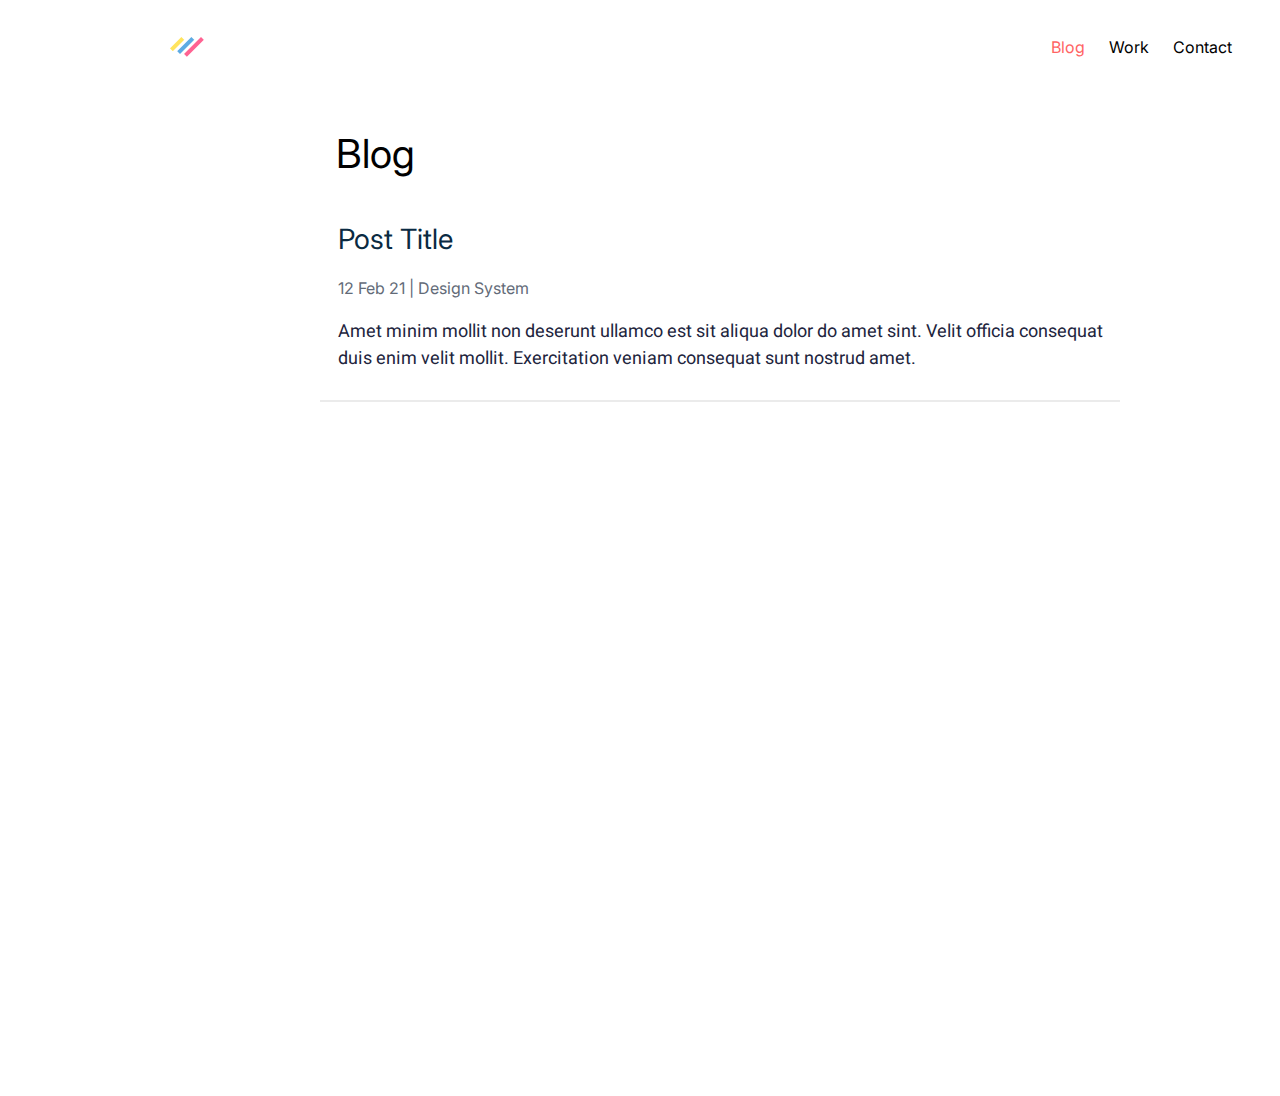
==== blog.html @ 0a076d0d "first page rdy and second almost" ====
<!DOCTYPE html>
<html lang="en">
<head>
    <meta charset="UTF-8">
    <meta http-equiv="X-UA-Compatible" content="IE=edge">
    <meta name="viewport" content="width=device-width, initial-scale=1.0">
    <title>Blog</title>
    <link rel="preconnect" href="https://fonts.googleapis.com">
    <link rel="preconnect" href="https://fonts.gstatic.com" crossorigin>
    <link href="https://fonts.googleapis.com/css2?family=Heebo&family=Inter:wght@500;600;700&display=swap" rel="stylesheet">
    <link rel="stylesheet" href="index.css">
</head>
<body>
    <header class="header">
        <div class="header-container">            
            <div class="header__logo">
                <img 
                srcset="images/logo.png,
                images/logo@2x.png 2x"
                src="images/logo.png" 
                alt="error">
            </div>
            <div class="header-menu">
                <a href="blog.html" class="menu_paragraphactiv">Blog</a>
                <a href="work.html" class="menu_paragraph">Work</a>
                <a href="index.html" class="menu_paragraph">Contact</a>
            </div>
        </div>
    </header>
    <main>
        <div class="blog-title">
            <p>Blog</p>
        </div>
        <div class="blogpost-container">
            <div class="blog-container">                           
                <div class="blogpost-content">
                    <div class="post-content__title">
                        <p>Post Title</p>
                    </div>
                    <div class="post-content__subtitle">
                        <p>12 Feb 21   |   Design System</p>
                    </div>
                    <p class="blog-container__text">Amet minim mollit non deserunt ullamco est sit aliqua dolor do amet sint. Velit officia consequat duis enim velit mollit. Exercitation veniam consequat sunt nostrud amet.</p>
                </div>
                
                
                 
                                                 
            </div>
        </div>
           

    </main>
    
</body>
</html>
---- index.css ----
html {
box-sizing: border-box;
    font-size: 16px;
}

*, *:before, *:after {
    box-sizing: inherit;
}

body, h1, h2, h3, h4, h5, h6, p, ol, ul {
    margin: 0;
    padding: 0;
    font-weight: normal;
}

ol, ul {
    list-style: none;
}

img {
    max-width: 100%;
    height: auto;
}


body 
{
    font-family: 'Heebo', sans-serif;
    font-family: 'Inter', sans-serif;
}

.header-container { 
    display: flex;   
    width: 1440px;
    height: 94px;
}


.header__logo {
    padding-top: 30px;
    padding-bottom: 30px;
    padding-left: 170px;   
    
}


.header-menu {
    display: flex;
    width: 211px;
    height: 19px;
    padding-top: 37.5px;    
    padding-right: 8px;
    gap: 24px;
    margin-left: 847px;
    
}

.menu_paragraph {
    
    color:#000000;
    font-style: normal;
    text-decoration: none;
    font-size: 16px;
    line-height: 19px;
    font-family: 'Inter';
}

.menu_paragraphactiv {
    
    color: #FF6464;
    font-style: normal;
    text-decoration: none;
    font-size: 16px;
    line-height: 19px;
    font-family: 'Inter';
}

.main-container {
    display: flex;
    width: 1440px;
    height: 399px;
    padding-left: 270px;
    padding-right: 270px;
    
    
}

.main-leftside {
    padding-top: 57px;
    padding-bottom: 57px;
    
}

.main-leftside_headertop{
        width: 528px;
    height: 53px;
    font-family: 'Inter';
    font-style: normal;
    font-weight: 700;
    font-size: 44px;
    line-height: 53px;
    color: #000000;
}

.main-leftside_header{
    margin-bottom: 24px;
    width: 528px;
    height: 53px;
    font-family: 'Inter';
    font-style: normal;
    font-weight: 700;
    font-size: 44px;
    line-height: 53px;
    color: #000000;


}

.main-leftside_text {
    display: inline-block;
    margin-bottom: 24px;
    width: 548px;
    font-family: 'Heebo';
    font-style: normal;
    font-weight: 400;
    font-size: 18px;
    line-height: 27px;
}

.main-leftside_button {
    display: flex;
    flex-direction: row;
    justify-content: center;
    align-items: center;
    background: #FF6464;
    border-radius: 4px;
    width: 193px;
    height: 46px;
    text-decoration: none;
    font-family: 'Inter';
    font-style: normal;
    font-weight: 600;
    font-size: 18px;
    line-height: 40px;
    text-align: center;
    color: #FFFFFF;
}

.main-container__image {
    padding-top: 40px;    
    padding-bottom: 40px;
    margin-left: 62px;

}

.posts {
    background-color: #EDF7FA;
    padding-left: 270px;
    padding-right: 270px;
    width: 1440px;
    height: 422px;
}

.posts-header {
    display: flex;
    padding-top: 40px;
    gap: 671px;

}

.posts__title {
    width: 157px;
    height: 40px;
    font-family: 'Inter';
    font-style: normal;
    font-weight: 600;
    font-size: 24px;
    line-height: 40px;
    color: #000000;
    
}

.posts__link {
    text-decoration: none;
    font-family: 'Inter';
    font-weight: 600;
    font-size: 18px;
    line-height: 40px;
    color: #00A8CC;
    
}

.posts-container {
    display: flex;
    padding-top: 32px;
    padding-bottom: 40px;
    gap: 24px;
}

.post-content {
    display: flex;
    flex-direction: column;
    align-items: flex-start;
    padding: 16px;
    gap: 8px;
    width: 438px;
    height: 238px;
    background: #FFFFFF;
    border: 2px solid #FFFFFF;
    border-radius: 8px;

}

.post-content__subtitle {
    display: flex;
    width: 406px;
    height: 24px;
    font-family: 'Inter';
    font-style: normal;
    font-weight: 500;
    font-size: 16px;
    line-height: 24px;
    color: #636B78;
    margin-top: 8px;

}

.post-content__title {
    width: 406px;
    height: 42px;
    font-family: 'Inter';
    font-style: normal;
    font-weight: 600;
    font-size: 28px;
    line-height: 42px;
    color: #0A2A42;
}

.post-content__text {
    width: 406px;
    height: 108px;
    margin-top: 10px;
    font-family: 'Heebo';
    font-style: normal;
    font-weight: 400;
    font-size: 18px;
    line-height: 27px;
    color: #21243D;

}

.work-container {
    width: 1440px;
    height: 650px;
    padding-left: 270px;
    padding-right: 270px;
}

.work-header {
    display: flex;
    padding-top: 40px;
    gap: 654px;

}
 .work__title {
    width: 170px;
    height: 40px;
    font-family: 'Inter';
    font-style: normal;
    font-weight: 600;
    font-size: 24px;
    line-height: 40px;
    color: #000000;

 }

 .work-hub {
    display: flex;
    flex-direction: row;
    align-items: center;
    padding: 16px 0px;
    gap: 24px;
    width: 900px;
    height: 251px;
    box-shadow: 0px 2px 0px rgba(0, 0, 0, 0.08);
    border-radius: 0px;

 }

 .work-hub__title {
    width: 585px;
    height: 42px;
    font-family: 'Inter';
    font-style: normal;
    font-weight: 600;
    font-size: 28px;
    line-height: 42px;
    color: #0A2A42;

 }

 .work-hub__date {
    display: flex;
    flex-direction: row;
    justify-content: center;
    align-items: flex-end;
    padding: 4px 16px;
    gap: 10px;
    width: 73px;
    height: 32px;
    background: #2A326F;
    border-radius: 8px;
    font-family: 'Inter';
    font-style: normal;
    font-weight: 500;
    font-size: 16px;
    line-height: 24px;
    text-align: center;
    color: #FFFFFF;

 }

 .overtext {
    display: flex;
    margin-top: 8px;

 }
 .work-hub__topic {
    margin-left: 24px;
    margin-top: 4px;
    font-family: 'Inter';
    font-style: normal;
    font-weight: 500;
    font-size: 16px;
    line-height: 24px;
    color: #8695A4;

 }

 .work-hub__text {
    width: 585px;
    height: 81px;
    margin-top: 24px;
    font-family: 'Heebo';
    font-style: normal;
    font-weight: 400;
    font-size: 18px;
    line-height: 150%;
    color: #21243D;

 }

 .bottom-container {
    padding-top: 104px;
    padding-left: 220px;
    padding-right: 220px;
    padding-bottom: 75px;

 }

 .img-container {
    display: flex;
    flex-direction: row;
    justify-content: center;
    align-items: center;
    gap: 24px;

 }

 .bottom-text {
    font-family: 'Inter';
    font-style: normal;
    font-weight: 400;
    font-size: 14px;
    line-height: 17px;
    text-align: center;
    color: #678398;
    margin-top: 40px;

 }
 
 .blog-title {
    margin-top: 40px;
    padding-left: 336px;
    font-family: 'Inter';
    font-style: normal;
    font-weight: 700;
    font-size: 40px;
    line-height: 40px;    
    color: #000000;
    

 }

.blogpost-container{
    display: flex;
    flex-direction: column;
    align-items: flex-start;
    margin-top: 26px;
    gap: 24px;
    width: 800px;
    height: 896px;
}

 .blog-container {
    display: flex;
    flex-direction: column;
    justify-content: center;
    align-items: flex-start;
    margin-left: 320px;
    padding: 0px 0px 16px;
    width: 800px;
    height: 200px;
    background: #FFFFFF;
    box-shadow: 0px 2px 0px rgba(0, 0, 0, 0.08);
    border-radius: 0px;

 }
 .blog-container__text{
    width: 768px;
    height: 54px;
    margin-top: 10px;
    font-family: 'Heebo';
    font-style: normal;
    font-weight: 400;
    font-size: 18px;
    line-height: 27px;
    color: #21243D;

 }

 .blogpost-content {
    display: flex;
    flex-direction: column;
    align-items: flex-start;
    padding: 16px;
    gap: 8px;
    width: 800px;
    height: 184px;
    background: #FFFFFF;
    border: 2px solid #FFFFFF;
    border-radius: 8px;


 }
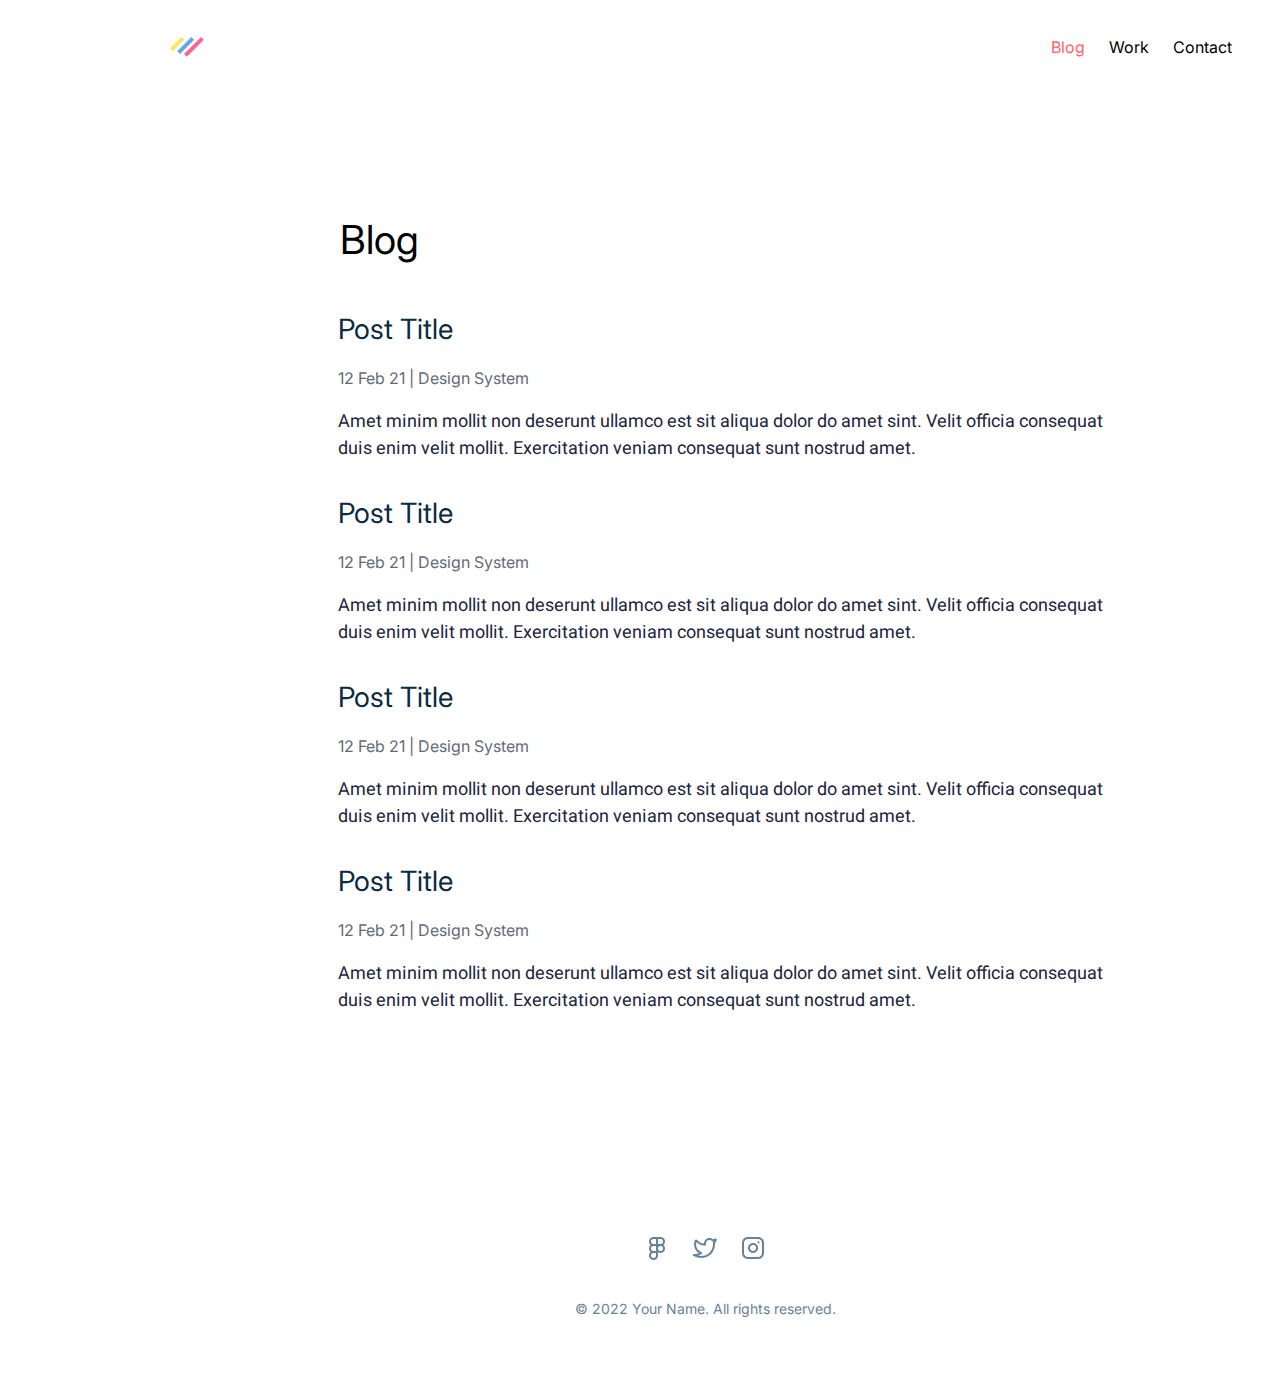
==== commit 7a01b70a: "job done" ====
--- a/blog.html
+++ b/blog.html
@@ -27,7 +27,7 @@
             </div>
         </div>
     </header>
-    <main>
+    <main class="blog-main">
         <div class="blog-title">
             <p>Blog</p>
         </div>
@@ -42,15 +42,62 @@
                     </div>
                     <p class="blog-container__text">Amet minim mollit non deserunt ullamco est sit aliqua dolor do amet sint. Velit officia consequat duis enim velit mollit. Exercitation veniam consequat sunt nostrud amet.</p>
                 </div>
-                
-                
-                 
-                                                 
+                <div class="blogpost-content">
+                    <div class="post-content__title">
+                        <p>Post Title</p>
+                    </div>
+                    <div class="post-content__subtitle">
+                        <p>12 Feb 21   |   Design System</p>
+                    </div>
+                    <p class="blog-container__text">Amet minim mollit non deserunt ullamco est sit aliqua dolor do amet sint. Velit officia consequat duis enim velit mollit. Exercitation veniam consequat sunt nostrud amet.</p>
+                </div>
+                <div class="blogpost-content">
+                    <div class="post-content__title">
+                        <p>Post Title</p>
+                    </div>
+                    <div class="post-content__subtitle">
+                        <p>12 Feb 21   |   Design System</p>
+                    </div>
+                    <p class="blog-container__text">Amet minim mollit non deserunt ullamco est sit aliqua dolor do amet sint. Velit officia consequat duis enim velit mollit. Exercitation veniam consequat sunt nostrud amet.</p>
+                </div>
+                <div class="blogpost-content">
+                    <div class="post-content__title">
+                        <p>Post Title</p>
+                    </div>
+                    <div class="post-content__subtitle">
+                        <p>12 Feb 21   |   Design System</p>
+                    </div>
+                    <p class="blog-container__text">Amet minim mollit non deserunt ullamco est sit aliqua dolor do amet sint. Velit officia consequat duis enim velit mollit. Exercitation veniam consequat sunt nostrud amet.</p>
+                </div>                                                      
             </div>
         </div>
            
 
     </main>
+    <div class="bottom-container">
+        <div class="img-container">
+            <img 
+                srcset="images/figma.png,
+                images/figma@2x.png 2x"
+                src="images/figma.png"  
+                alt="error">
+            <img 
+                srcset="images/Twitter.png,
+                images/Twitter@2x.png 2x"
+                src="images/Twitter.png"  
+                alt="error">
+            <img 
+                srcset="images/Instagram.png,
+                images/Instagram@2x.png 2x"
+                src="images/Instagram.png"  
+                alt="error">
+            
+
+        </div>
+        <div class="bottom-text">
+            <p>© 2022 Your Name. All rights reserved.</p>
+        </div>
+    </div>
     
 </body>
 </html>--- a/index.css
+++ b/index.css
@@ -256,6 +256,14 @@
     padding-right: 270px;
 }
 
+.secondwork-container{
+    width: 1440px;
+    height: 1100px;
+    padding-left: 270px;
+    padding-right: 270px;
+
+}
+
 .work-header {
     display: flex;
     padding-top: 40px;
@@ -271,6 +279,18 @@
     font-size: 24px;
     line-height: 40px;
     color: #000000;
+
+ }
+
+ .secondwork__title {
+    font-family: 'Inter';
+    font-style: normal;
+    font-weight: 700;
+    font-size: 40px;
+    line-height: 40px;
+    color: #000000;
+    margin-bottom: 41px;
+
 
  }
 
@@ -351,6 +371,7 @@
  }
 
  .bottom-container {
+    width: 1410px;
     padding-top: 104px;
     padding-left: 220px;
     padding-right: 220px;
@@ -380,8 +401,8 @@
  }
  
  .blog-title {
-    margin-top: 40px;
-    padding-left: 336px;
+    margin-top: -500px;
+    padding-right: 681px;
     font-family: 'Inter';
     font-style: normal;
     font-weight: 700;
@@ -396,24 +417,27 @@
     display: flex;
     flex-direction: column;
     align-items: flex-start;
-    margin-top: 26px;
+    margin-top: 300px;
     gap: 24px;
-    width: 800px;
-    height: 896px;
+    width: 800px;    
+    flex: none;
+    order: 1;
+    flex-grow: 0;
+    margin-bottom: -300px;
 }
 
  .blog-container {
     display: flex;
     flex-direction: column;
     justify-content: center;
-    align-items: flex-start;
-    margin-left: 320px;
+    align-items: flex-start;    
     padding: 0px 0px 16px;
     width: 800px;
     height: 200px;
     background: #FFFFFF;
     box-shadow: 0px 2px 0px rgba(0, 0, 0, 0.08);
     border-radius: 0px;
+    
 
  }
  .blog-container__text{
@@ -441,5 +465,16 @@
     border: 2px solid #FFFFFF;
     border-radius: 8px;
 
+ }
+
+ .blog-main{
+    display: flex;
+    flex-direction: column;
+    justify-content: center;
+    align-items: center;
+    padding: 0px 20px 40px;
+    gap: 6px;
+    width: 1440px;
+    height: 1038px;
 
  }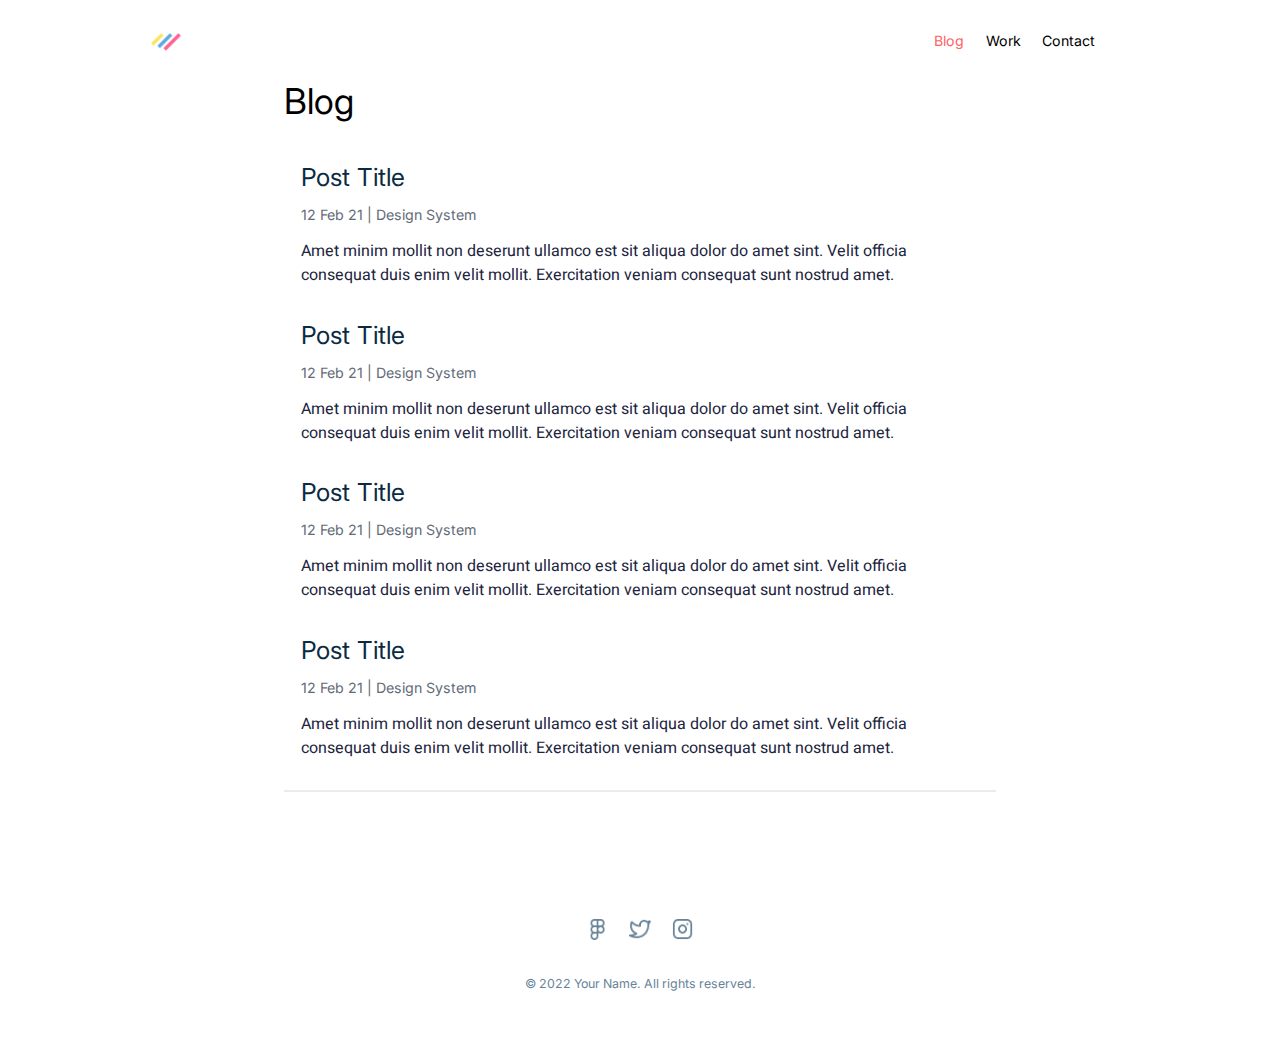
==== commit c0e0cfef: "all adapt" ====
--- a/blog.html
+++ b/blog.html
@@ -14,7 +14,7 @@
     <header class="header">
         <div class="header-container">            
             <div class="header__logo">
-                <img 
+                <img class="max45"
                 srcset="images/logo.png,
                 images/logo@2x.png 2x"
                 src="images/logo.png" 
@@ -31,73 +31,68 @@
         <div class="blog-title">
             <p>Blog</p>
         </div>
-        <div class="blogpost-container">
-            <div class="blog-container">                           
-                <div class="blogpost-content">
-                    <div class="post-content__title">
-                        <p>Post Title</p>
-                    </div>
-                    <div class="post-content__subtitle">
-                        <p>12 Feb 21   |   Design System</p>
-                    </div>
-                    <p class="blog-container__text">Amet minim mollit non deserunt ullamco est sit aliqua dolor do amet sint. Velit officia consequat duis enim velit mollit. Exercitation veniam consequat sunt nostrud amet.</p>
+        <div class="blog-container">                           
+            <div class="blogpost-content">
+                <div class="post-content__title">
+                    <p>Post Title</p>
                 </div>
-                <div class="blogpost-content">
-                    <div class="post-content__title">
-                        <p>Post Title</p>
-                    </div>
-                    <div class="post-content__subtitle">
-                        <p>12 Feb 21   |   Design System</p>
-                    </div>
-                    <p class="blog-container__text">Amet minim mollit non deserunt ullamco est sit aliqua dolor do amet sint. Velit officia consequat duis enim velit mollit. Exercitation veniam consequat sunt nostrud amet.</p>
+                <div class="post-content__subtitle">
+                    <p>12 Feb 21   |   Design System</p>
                 </div>
-                <div class="blogpost-content">
-                    <div class="post-content__title">
-                        <p>Post Title</p>
-                    </div>
-                    <div class="post-content__subtitle">
-                        <p>12 Feb 21   |   Design System</p>
-                    </div>
-                    <p class="blog-container__text">Amet minim mollit non deserunt ullamco est sit aliqua dolor do amet sint. Velit officia consequat duis enim velit mollit. Exercitation veniam consequat sunt nostrud amet.</p>
+                <p class="blog-container__text">Amet minim mollit non deserunt ullamco est sit aliqua dolor do amet sint. Velit officia consequat duis enim velit mollit. Exercitation veniam consequat sunt nostrud amet.</p>
+            </div>
+            <div class="blogpost-content">
+                <div class="post-content__title">
+                    <p>Post Title</p>
                 </div>
-                <div class="blogpost-content">
-                    <div class="post-content__title">
-                        <p>Post Title</p>
-                    </div>
-                    <div class="post-content__subtitle">
-                        <p>12 Feb 21   |   Design System</p>
-                    </div>
-                    <p class="blog-container__text">Amet minim mollit non deserunt ullamco est sit aliqua dolor do amet sint. Velit officia consequat duis enim velit mollit. Exercitation veniam consequat sunt nostrud amet.</p>
-                </div>                                                      
+                <div class="post-content__subtitle">
+                    <p>12 Feb 21   |   Design System</p>
+                </div>
+                <p class="blog-container__text">Amet minim mollit non deserunt ullamco est sit aliqua dolor do amet sint. Velit officia consequat duis enim velit mollit. Exercitation veniam consequat sunt nostrud amet.</p>
+            </div>
+            <div class="blogpost-content">
+                <div class="post-content__title">
+                    <p>Post Title</p>
+                </div>
+                <div class="post-content__subtitle">
+                    <p>12 Feb 21   |   Design System</p>
+                </div>
+                <p class="blog-container__text">Amet minim mollit non deserunt ullamco est sit aliqua dolor do amet sint. Velit officia consequat duis enim velit mollit. Exercitation veniam consequat sunt nostrud amet.</p>
+            </div>
+            <div class="blogpost-content">
+                <div class="post-content__title">
+                    <p>Post Title</p>
+                </div>
+                <div class="post-content__subtitle">
+                    <p>12 Feb 21   |   Design System</p>
+                </div>
+                <p class="blog-container__text">Amet minim mollit non deserunt ullamco est sit aliqua dolor do amet sint. Velit officia consequat duis enim velit mollit. Exercitation veniam consequat sunt nostrud amet.</p>
+            </div>                                                      
+        </div>         
+    </main>
+    <footer>
+        <div class="bottom-container">
+            <div class="img-container">
+                <img class="maxicon"
+                    srcset="images/figma.png,
+                    images/figma@2x.png 2x"
+                    src="images/figma.png"  
+                    alt="error">
+                <img class="maxicon"
+                    srcset="images/Twitter.png,
+                    images/Twitter@2x.png 2x"
+                    src="images/Twitter.png"  
+                    alt="error">
+                <img class="maxicon"
+                    srcset="images/Instagram.png,
+                    images/Instagram@2x.png 2x"
+                    src="images/Instagram.png"  
+                    alt="error">  
+            </div>
+            <div class="bottom-text">
+                <p>© 2022 Your Name. All rights reserved.</p>
             </div>
         </div>
-           
-
-    </main>
-    <div class="bottom-container">
-        <div class="img-container">
-            <img 
-                srcset="images/figma.png,
-                images/figma@2x.png 2x"
-                src="images/figma.png"  
-                alt="error">
-            <img 
-                srcset="images/Twitter.png,
-                images/Twitter@2x.png 2x"
-                src="images/Twitter.png"  
-                alt="error">
-            <img 
-                srcset="images/Instagram.png,
-                images/Instagram@2x.png 2x"
-                src="images/Instagram.png"  
-                alt="error">
-            
-
-        </div>
-        <div class="bottom-text">
-            <p>© 2022 Your Name. All rights reserved.</p>
-        </div>
-    </div>
-    
+    </footer>
 </body>
 </html>--- a/index.css
+++ b/index.css
@@ -11,6 +11,7 @@
     margin: 0;
     padding: 0;
     font-weight: normal;
+    cursor: default;
 }
 
 ol, ul {
@@ -19,7 +20,7 @@
 
 img {
     max-width: 100%;
-    height: auto;
+    height: 100%;
 }
 
 
@@ -31,37 +32,44 @@
 
 .header-container { 
     display: flex;   
-    width: 1440px;
-    height: 94px;
+    width: 100%;
+    height: 6.528vw;
 }
 
 
 .header__logo {
-    padding-top: 30px;
-    padding-bottom: 30px;
-    padding-left: 170px;   
-    
-}
-
+    padding-top: 2.08vw;
+    padding-bottom: 2.08vw;
+    padding-left: 11.805vw;
+}
+
+.max45 {
+    max-width: 45px;
+    max-height: 45px;
+}
+
+.maxicon {
+    max-width: 1.67vw;
+    max-height: 1.67vw;
+}
 
 .header-menu {
     display: flex;
-    width: 211px;
-    height: 19px;
-    padding-top: 37.5px;    
+    width: 14.65vw;
+    height: 1.32vw;
+    padding-top: 2.604vw;    
     padding-right: 8px;
-    gap: 24px;
-    margin-left: 847px;
-    
-}
-
-.menu_paragraph {
-    
+    gap: 1.67vw;
+    margin-left: 58.82vw;
+    
+}
+
+.menu_paragraph {    
     color:#000000;
     font-style: normal;
     text-decoration: none;
-    font-size: 16px;
-    line-height: 19px;
+    font-size: 1.11vw;
+    line-height: 1.32vw;
     font-family: 'Inter';
 }
 
@@ -70,55 +78,44 @@
     color: #FF6464;
     font-style: normal;
     text-decoration: none;
-    font-size: 16px;
-    line-height: 19px;
+    font-size: 1.11vw;
+    line-height: 1.32vw;
     font-family: 'Inter';
 }
 
 .main-container {
     display: flex;
-    width: 1440px;
-    height: 399px;
-    padding-left: 270px;
-    padding-right: 270px;
-    
-    
+    padding-left: 18.75vw;
+    padding-right: 18.75vw;
+    width: 100%;
 }
 
 .main-leftside {
-    padding-top: 57px;
-    padding-bottom: 57px;
-    
-}
-
-.main-leftside_headertop{
-        width: 528px;
-    height: 53px;
+    padding-top: 3.96vw;
+    padding-bottom: 3.96vw;
+    
+}
+
+
+
+.main-leftside_header{
+    width: 36.67vw;
     font-family: 'Inter';
     font-style: normal;
     font-weight: 700;
-    font-size: 44px;
-    line-height: 53px;
+    font-size: 3.05vw;
+    line-height: 3.68vw;
     color: #000000;
-}
-
-.main-leftside_header{
-    margin-bottom: 24px;
-    width: 528px;
-    height: 53px;
-    font-family: 'Inter';
-    font-style: normal;
-    font-weight: 700;
-    font-size: 44px;
-    line-height: 53px;
-    color: #000000;
-
-
+    white-space: nowrap;
+}
+
+.margin {
+    margin-bottom: 1.67vw;
 }
 
 .main-leftside_text {
     display: inline-block;
-    margin-bottom: 24px;
+    margin-bottom: 1.67vw;
     width: 548px;
     font-family: 'Heebo';
     font-style: normal;
@@ -134,66 +131,63 @@
     align-items: center;
     background: #FF6464;
     border-radius: 4px;
-    width: 193px;
-    height: 46px;
+    width: 13.4vw;
+    height: 3.194vw;
     text-decoration: none;
     font-family: 'Inter';
     font-style: normal;
     font-weight: 600;
-    font-size: 18px;
-    line-height: 40px;
+    font-size: 1.25vw;
+    line-height: 2.78vw;
     text-align: center;
     color: #FFFFFF;
 }
 
 .main-container__image {
-    padding-top: 40px;    
-    padding-bottom: 40px;
-    margin-left: 62px;
+    width: 100%;
+    padding-top: 5vw;    
+    padding-bottom: 5.833vw;
+    margin-left: 4.93vw;
 
 }
 
 .posts {
     background-color: #EDF7FA;
-    padding-left: 270px;
-    padding-right: 270px;
-    width: 1440px;
-    height: 422px;
+    padding-left: 18.75vw;
+    padding-right: 18.75vw;
+    width: 100%;
 }
 
 .posts-header {
     display: flex;
-    padding-top: 40px;
-    gap: 671px;
+    padding-top: 2.78vw;
+    gap: 46.6vw;
 
 }
 
 .posts__title {
-    width: 157px;
-    height: 40px;
+    width: 10.9vw;
     font-family: 'Inter';
     font-style: normal;
     font-weight: 600;
-    font-size: 24px;
-    line-height: 40px;
+    font-size: 1.67vw;
     color: #000000;
-    
+    white-space: nowrap;
 }
 
 .posts__link {
     text-decoration: none;
     font-family: 'Inter';
     font-weight: 600;
-    font-size: 18px;
-    line-height: 40px;
+    font-size: 1.25vw;
     color: #00A8CC;
-    
+    white-space: nowrap;    
 }
 
 .posts-container {
     display: flex;
-    padding-top: 32px;
-    padding-bottom: 40px;
+    padding-top: 2.22vw;
+    padding-bottom: 2.78vw;
     gap: 24px;
 }
 
@@ -201,86 +195,60 @@
     display: flex;
     flex-direction: column;
     align-items: flex-start;
-    padding: 16px;
-    gap: 8px;
-    width: 438px;
-    height: 238px;
+    padding: 1.11vw;
+    gap: 0.555vw;
+    width: 30.416vw;   
     background: #FFFFFF;
     border: 2px solid #FFFFFF;
-    border-radius: 8px;
+    border-radius: 0.555vw;
 
 }
 
 .post-content__subtitle {
     display: flex;
-    width: 406px;
-    height: 24px;
+    width: 28.194vw;
     font-family: 'Inter';
     font-style: normal;
     font-weight: 500;
-    font-size: 16px;
-    line-height: 24px;
+    font-size: 1.111vw;
     color: #636B78;
-    margin-top: 8px;
-
+    margin-top: 0.555vw;
+    white-space: nowrap;
 }
 
 .post-content__title {
-    width: 406px;
-    height: 42px;
+    width: 28.194vw;
     font-family: 'Inter';
     font-style: normal;
     font-weight: 600;
-    font-size: 28px;
-    line-height: 42px;
+    font-size: 1.94vw;
     color: #0A2A42;
+    white-space: nowrap;
 }
 
 .post-content__text {
-    width: 406px;
-    height: 108px;
-    margin-top: 10px;
+    width: 28.194vw;
+    margin-top: 0.694vw;
     font-family: 'Heebo';
     font-style: normal;
     font-weight: 400;
-    font-size: 18px;
-    line-height: 27px;
+    font-size: 1.25vw;
     color: #21243D;
 
 }
 
 .work-container {
-    width: 1440px;
-    height: 650px;
-    padding-left: 270px;
-    padding-right: 270px;
-}
-
-.secondwork-container{
-    width: 1440px;
-    height: 1100px;
-    padding-left: 270px;
-    padding-right: 270px;
-
+    padding-left: 18.75vw;
+    padding-right: 18.75vw;
+    width: 100%;
 }
 
 .work-header {
     display: flex;
-    padding-top: 40px;
-    gap: 654px;
-
-}
- .work__title {
-    width: 170px;
-    height: 40px;
-    font-family: 'Inter';
-    font-style: normal;
-    font-weight: 600;
-    font-size: 24px;
-    line-height: 40px;
-    color: #000000;
-
- }
+    padding-top: 2.78vw;
+    gap: 45.417vw;
+
+} 
 
  .secondwork__title {
     font-family: 'Inter';
@@ -290,51 +258,30 @@
     line-height: 40px;
     color: #000000;
     margin-bottom: 41px;
-
-
  }
 
  .work-hub {
     display: flex;
     flex-direction: row;
     align-items: center;
-    padding: 16px 0px;
-    gap: 24px;
-    width: 900px;
-    height: 251px;
+    padding: 1.111vw 0px;
+    gap: 1.67vw;
+    width: 62.5vw;
+    height: 17.43vw;
     box-shadow: 0px 2px 0px rgba(0, 0, 0, 0.08);
     border-radius: 0px;
 
  }
 
- .work-hub__title {
-    width: 585px;
-    height: 42px;
-    font-family: 'Inter';
-    font-style: normal;
-    font-weight: 600;
-    font-size: 28px;
-    line-height: 42px;
-    color: #0A2A42;
-
- }
-
- .work-hub__date {
-    display: flex;
-    flex-direction: row;
-    justify-content: center;
-    align-items: flex-end;
-    padding: 4px 16px;
-    gap: 10px;
-    width: 73px;
-    height: 32px;
+ .work-hub__date {    
+    padding: 0.278vw 1.111vw;    
     background: #2A326F;
-    border-radius: 8px;
+    border-radius: 0.555vw;
     font-family: 'Inter';
     font-style: normal;
     font-weight: 500;
-    font-size: 16px;
-    line-height: 24px;
+    font-size: 1.111vw;
+    line-height: 1.67vw;
     text-align: center;
     color: #FFFFFF;
 
@@ -342,40 +289,16 @@
 
  .overtext {
     display: flex;
-    margin-top: 8px;
-
- }
- .work-hub__topic {
-    margin-left: 24px;
-    margin-top: 4px;
-    font-family: 'Inter';
-    font-style: normal;
-    font-weight: 500;
-    font-size: 16px;
-    line-height: 24px;
-    color: #8695A4;
-
- }
-
- .work-hub__text {
-    width: 585px;
-    height: 81px;
-    margin-top: 24px;
-    font-family: 'Heebo';
-    font-style: normal;
-    font-weight: 400;
-    font-size: 18px;
-    line-height: 150%;
-    color: #21243D;
-
- }
-
+    margin-top: 0.555vw;
+    gap: 1.67vw;
+ }
+ 
  .bottom-container {
-    width: 1410px;
-    padding-top: 104px;
-    padding-left: 220px;
-    padding-right: 220px;
-    padding-bottom: 75px;
+    width: 100%;
+    padding-top: 7.22vw;
+    padding-left: 15.28vw;
+    padding-right: 15.28vw;
+    padding-bottom: 5.21vw;
 
  }
 
@@ -384,7 +307,7 @@
     flex-direction: row;
     justify-content: center;
     align-items: center;
-    gap: 24px;
+    gap: 1.67vw;
 
  }
 
@@ -392,48 +315,33 @@
     font-family: 'Inter';
     font-style: normal;
     font-weight: 400;
-    font-size: 14px;
+    font-size: 0.97vw;
     line-height: 17px;
     text-align: center;
     color: #678398;
-    margin-top: 40px;
+    margin-top: 2.78vw;
 
  }
  
  .blog-title {
-    margin-top: -500px;
-    padding-right: 681px;
     font-family: 'Inter';
     font-style: normal;
     font-weight: 700;
-    font-size: 40px;
-    line-height: 40px;    
+    font-size: 2.78vw;
+    line-height: 2.78vw;    
     color: #000000;
     
 
  }
-
-.blogpost-container{
-    display: flex;
-    flex-direction: column;
-    align-items: flex-start;
-    margin-top: 300px;
-    gap: 24px;
-    width: 800px;    
-    flex: none;
-    order: 1;
-    flex-grow: 0;
-    margin-bottom: -300px;
-}
 
  .blog-container {
     display: flex;
     flex-direction: column;
     justify-content: center;
-    align-items: flex-start;    
-    padding: 0px 0px 16px;
-    width: 800px;
-    height: 200px;
+    align-items: flex-start;  
+    margin-top: 2.08vw;  
+    padding: 0px 0px 1.11vw;
+    width: 55.555vw;
     background: #FFFFFF;
     box-shadow: 0px 2px 0px rgba(0, 0, 0, 0.08);
     border-radius: 0px;
@@ -441,14 +349,12 @@
 
  }
  .blog-container__text{
-    width: 768px;
-    height: 54px;
-    margin-top: 10px;
+    width: 53.33vw;
+    margin-top: 0.694vw;
     font-family: 'Heebo';
     font-style: normal;
     font-weight: 400;
-    font-size: 18px;
-    line-height: 27px;
+    font-size: 1.25vw;
     color: #21243D;
 
  }
@@ -457,24 +363,20 @@
     display: flex;
     flex-direction: column;
     align-items: flex-start;
-    padding: 16px;
-    gap: 8px;
-    width: 800px;
-    height: 184px;
+    padding: 1.11vw;
+    gap: 0.555vw;
+    width: 55.555vw;
     background: #FFFFFF;
     border: 2px solid #FFFFFF;
-    border-radius: 8px;
+    border-radius: 0.555vw;
 
  }
 
  .blog-main{
     display: flex;
     flex-direction: column;
-    justify-content: center;
-    align-items: center;
-    padding: 0px 20px 40px;
-    gap: 6px;
-    width: 1440px;
-    height: 1038px;
+    padding: 0px 1.38vw 2.78vw;
+    width: 100%;
+    padding-left: 22.22vw;
 
  }